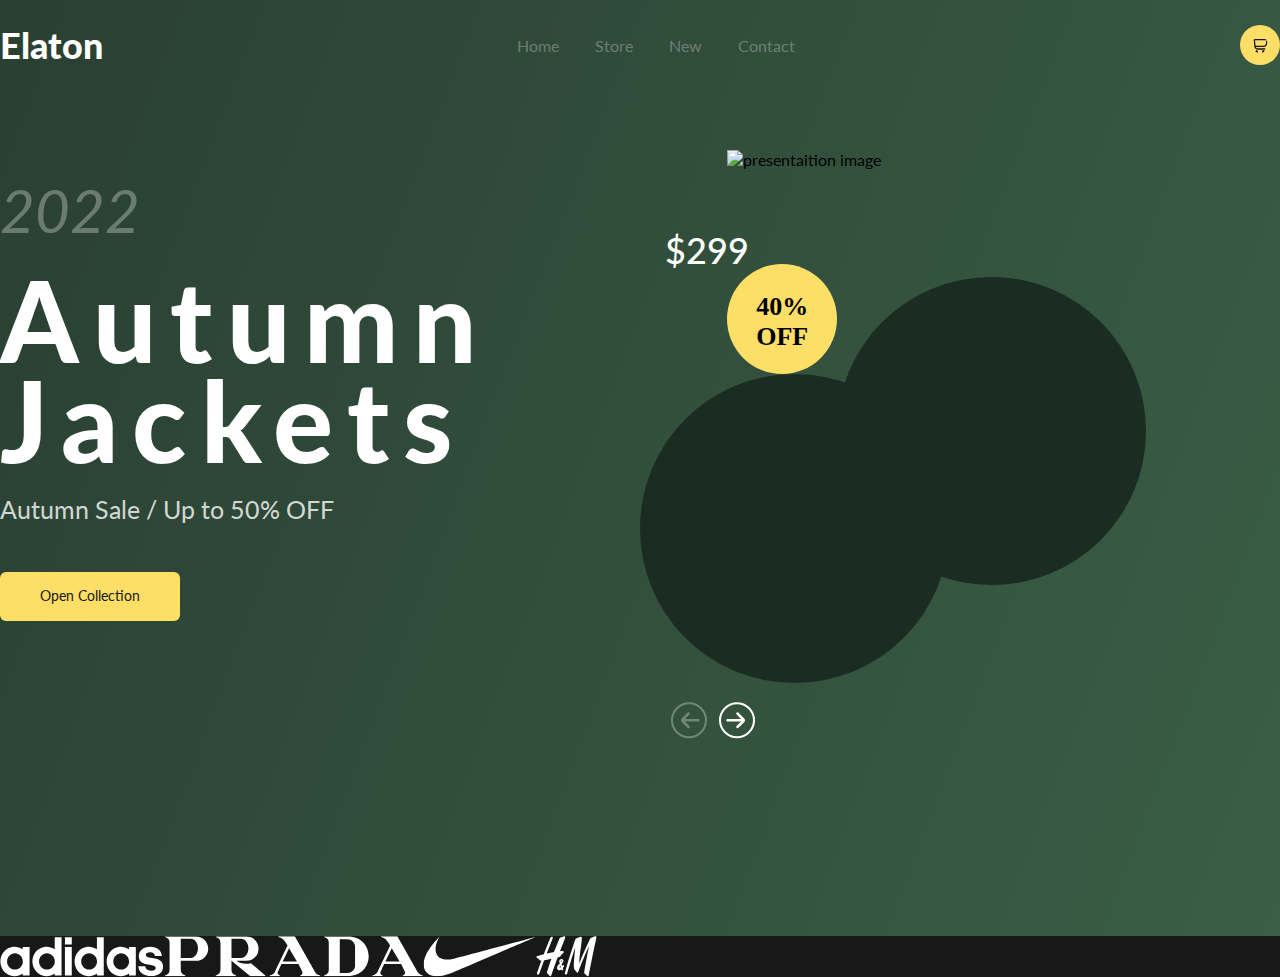
==== Etalon.html @ db607cec "finish section one" ====
<!DOCTYPE html>
<html lang="en">
  <head>
    <meta charset="UTF-8" />
    <meta name="viewport" content="width=device-width, initial-scale=1.0" />
    <link rel="stylesheet" href="./assets/styles/index.css" />
    <link rel="preconnect" href="https://fonts.googleapis.com" />
    <link rel="preconnect" href="https://fonts.gstatic.com" crossorigin />
    <link
      href="https://fonts.googleapis.com/css2?family=Lato:ital,wght@0,100;0,300;0,400;0,700;0,900;1,100;1,300;1,400;1,700;1,900&display=swap"
      rel="stylesheet"
    />
    <title>Etalon</title>
  </head>
  <body>
    <section class="head">
      <div class="container">
        <div class="header row">
          <p>Elaton</p>
          <div class="contents">
            <span>Home</span>
            <span>Store</span>
            <span>New</span>
            <span>Contact</span>
          </div>
          <img
            src="./assets/images/vectors/fi-rr-shopping-cart.svg"
            alt="shopping-cart-vector"
          />
        </div>
        <div class="hero row">
            <div class="left-side">
<p class="sale-text-1"> 2022</p>
<p class="sale-text-2">Autumn Jackets</p>
<p class="sale-text-3">Autumn Sale / Up to 50% OFF</p>
<p class="sale-button">Open Collection</p>
            </div>
            <div class="right-side">
                <span>$299</span>
                <div class="circle-3">
                <p>40% <br>
                    OFF</p></div>
                    <div class="circle-1"></div>
                    <div class="circle-2"></div>
                    <img class="hero-img" src="./assets/images/hero.png" alt="presentaition image">
                    <div class="btn">
                    <img src="./assets/images/vectors/Frame 5.svg" alt="next button">
                    <img src="./assets/images/vectors/Frame 6.svg" alt="pervious button">
                </div>
            </div>
        </div>
      </div>
    </section>
    <section class="brands-ribbon">
        <div class="container row">
            <img src="./assets/images/vectors/Vector.svg" alt="addidas logo">
            <img src="./assets/images/vectors/Prada-Logo.svg" alt="prada logo">
            <img src="./assets/images/vectors/Logo_NIKE.svg" alt="nike logo">
            <img src="./assets/images/vectors/layer1.svg" alt="H&M logo">
        </div>

    </section>
    <section id="main"></section>
    <section id="main-2"></section>
    <section id="footer"></section>
  </body>
</html>
---- assets/styles/index.css ----
* {
  box-sizing: border-box;
  margin: 0;
  padding: 0;
  font-family: Lato;
}
.container {
  width: 100%;
  max-width: 1280px;
  margin: 0 auto;
}
.row {
  display: flex;
}
.header {
  justify-content: space-between;
  padding-top: 25px;
  align-items: center;
}
.header p {
  font-size: 36px;
  font-weight: 900;
  line-height: 40px;
  color: #ffffff;
}
.contents span {
  margin-right: 32px;
  color: #ffffff4d;
}
.contents span:hover {
  color: #ffffff;
}
.header img {
  padding: 12px;
  background-color: #fdde67;
  border-radius: 50%;
}
.hero {
  margin-top: 85.13px;
}
.head {
  background: linear-gradient(110.6deg, #2a4032 0.81%, #3a5e46 100%);
  height: 104vh;
}
.right-side {
  width: 50%;
  position: relative;
}
.left-side {
  width: 50%;
}
.left-side p {
  margin: 24px 0;
}
.sale-text-1 {
  font-size: 60px;
  font-style: italic;
  font-weight: 400;
  line-height: 72px;
  color: #ffffff4d;
}
.sale-text-2 {
  font-size: 112px;
  font-weight: 900;
  line-height: 100px;
  letter-spacing: 0.13em;
  color: #ffffff;
}
.sale-text-3 {
  font-size: 25px;
  font-weight: 400;
  line-height: 30px;
  color: #ffffffcc;
}
.sale-button {
  display: inline-block;
  padding: 16px 40px;
  font-size: 14px;
  font-weight: 400;
  line-height: 16.8px;
  color: #181818;
  border-radius: 6px;
  background-color: #fdde67;
  margin-top: 25px;
}
.circle-1 {
  position: absolute;
  width: 308.6px;
  height: 308.6px;
  background-color: #1b2d22;
  border-radius: 50%;
  right: 134.25px;
  top: 126.7px;
}
.circle-2 {
  position: absolute;
  width: 308.6px;
  height: 308.6px;
  background-color: #1b2d22;
  border-radius: 50%;
  right: 305.67;
  top: 224px;
}
.hero-img {
  display: block;
  position: absolute;
  width: 342.16px;
  height: 619.63px;
  right: 210.83px;
  top: 0;
}
.right-side p {
  font-family: Roboto;
  font-size: 26px;
  font-weight: 700;
  line-height: 30.47px;
  text-align: center;
  margin-top: 12.5px;
}
.circle-3 {
  position: absolute;
  width: 110px;
  height: 110px;
  padding: 15px;
  background-color: #fdde67;
  border-radius: 50%;
  right: 442.85px;
  top: 114px;
  z-index: 2;
}
.right-side span {
  position: absolute;
  font-family: Lato;
  font-size: 36px;
  font-weight: 500;
  line-height: 43.2px;
  color: #ffffff;
  top: 79px;
  right: 530.96px;
}
.btn {
  display: flex;
  justify-content: space-between;
  position: absolute;
  right: 519px;
  top: 551.63px;
}
.btn img {
    margin: 0 6px;
}
.brands-ribbon {
    width: 100%;
    background-color: #181818;
}
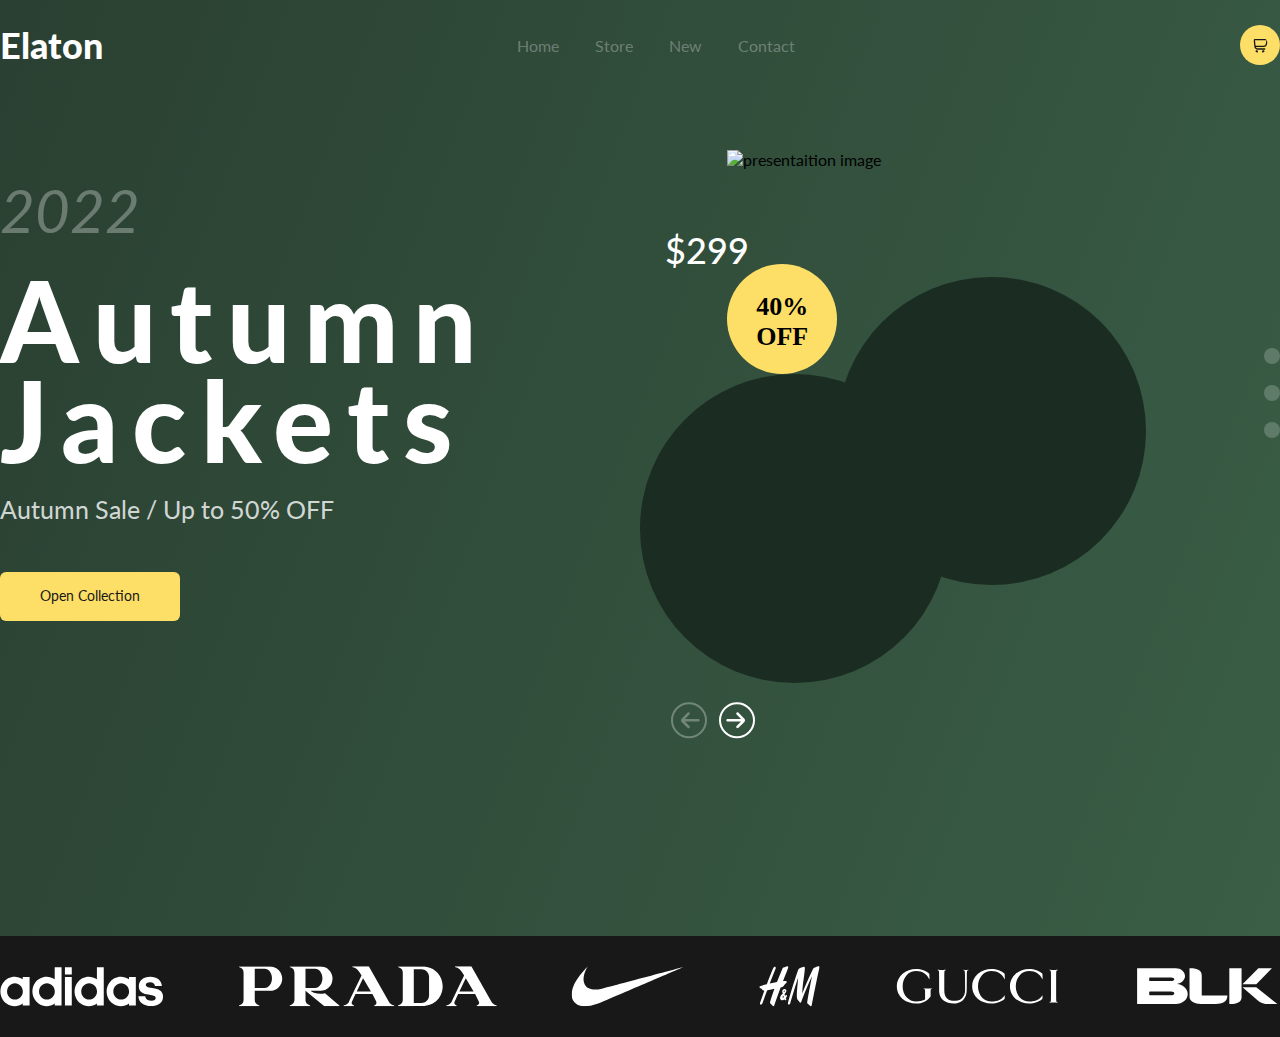
==== commit 0759a563: "correction of section one" ====
--- a/Etalon.html
+++ b/Etalon.html
@@ -43,6 +43,11 @@
                     <div class="circle-1"></div>
                     <div class="circle-2"></div>
                     <img class="hero-img" src="./assets/images/hero.png" alt="presentaition image">
+                        <ul class="white-circles">
+                            <li></li>
+                            <li></li>
+                            <li></li>
+                        </ul>
                     <div class="btn">
                     <img src="./assets/images/vectors/Frame 5.svg" alt="next button">
                     <img src="./assets/images/vectors/Frame 6.svg" alt="pervious button">
@@ -52,12 +57,15 @@
       </div>
     </section>
     <section class="brands-ribbon">
-        <div class="container row">
+        <div class="container">
+            <div class="brands row">
             <img src="./assets/images/vectors/Vector.svg" alt="addidas logo">
             <img src="./assets/images/vectors/Prada-Logo.svg" alt="prada logo">
             <img src="./assets/images/vectors/Logo_NIKE.svg" alt="nike logo">
             <img src="./assets/images/vectors/layer1.svg" alt="H&M logo">
-        </div>
+            <img src="./assets/images/vectors/Gucci_Logo.svg" alt="gucci logo">
+            <img src="./assets/images/vectors/Blk_sports_logo.svg" alt="blk logo">
+        </div></div>
 
     </section>
     <section id="main"></section>
--- a/assets/styles/index.css
+++ b/assets/styles/index.css
@@ -138,6 +138,26 @@
   top: 79px;
   right: 530.96px;
 }
+.white-circles {
+    position: absolute;
+    list-style: none;
+    right: 0.16px;
+    top: 198px
+}
+.white-circles li {
+    width: 16px;
+    height: 16px;
+    background-color: #FFFFFF33;
+    border-radius: 50%;
+    margin-bottom: 21px;
+
+}
+.white-circles li:hover {
+    background-color: #ffffff;
+    width: 21px;
+    height: 21px;
+    border-radius: 50%;
+}
 .btn {
   display: flex;
   justify-content: space-between;
@@ -151,4 +171,9 @@
 .brands-ribbon {
     width: 100%;
     background-color: #181818;
+
 }
+.brands {
+    justify-content: space-between;
+    padding: 30px 0;
+}
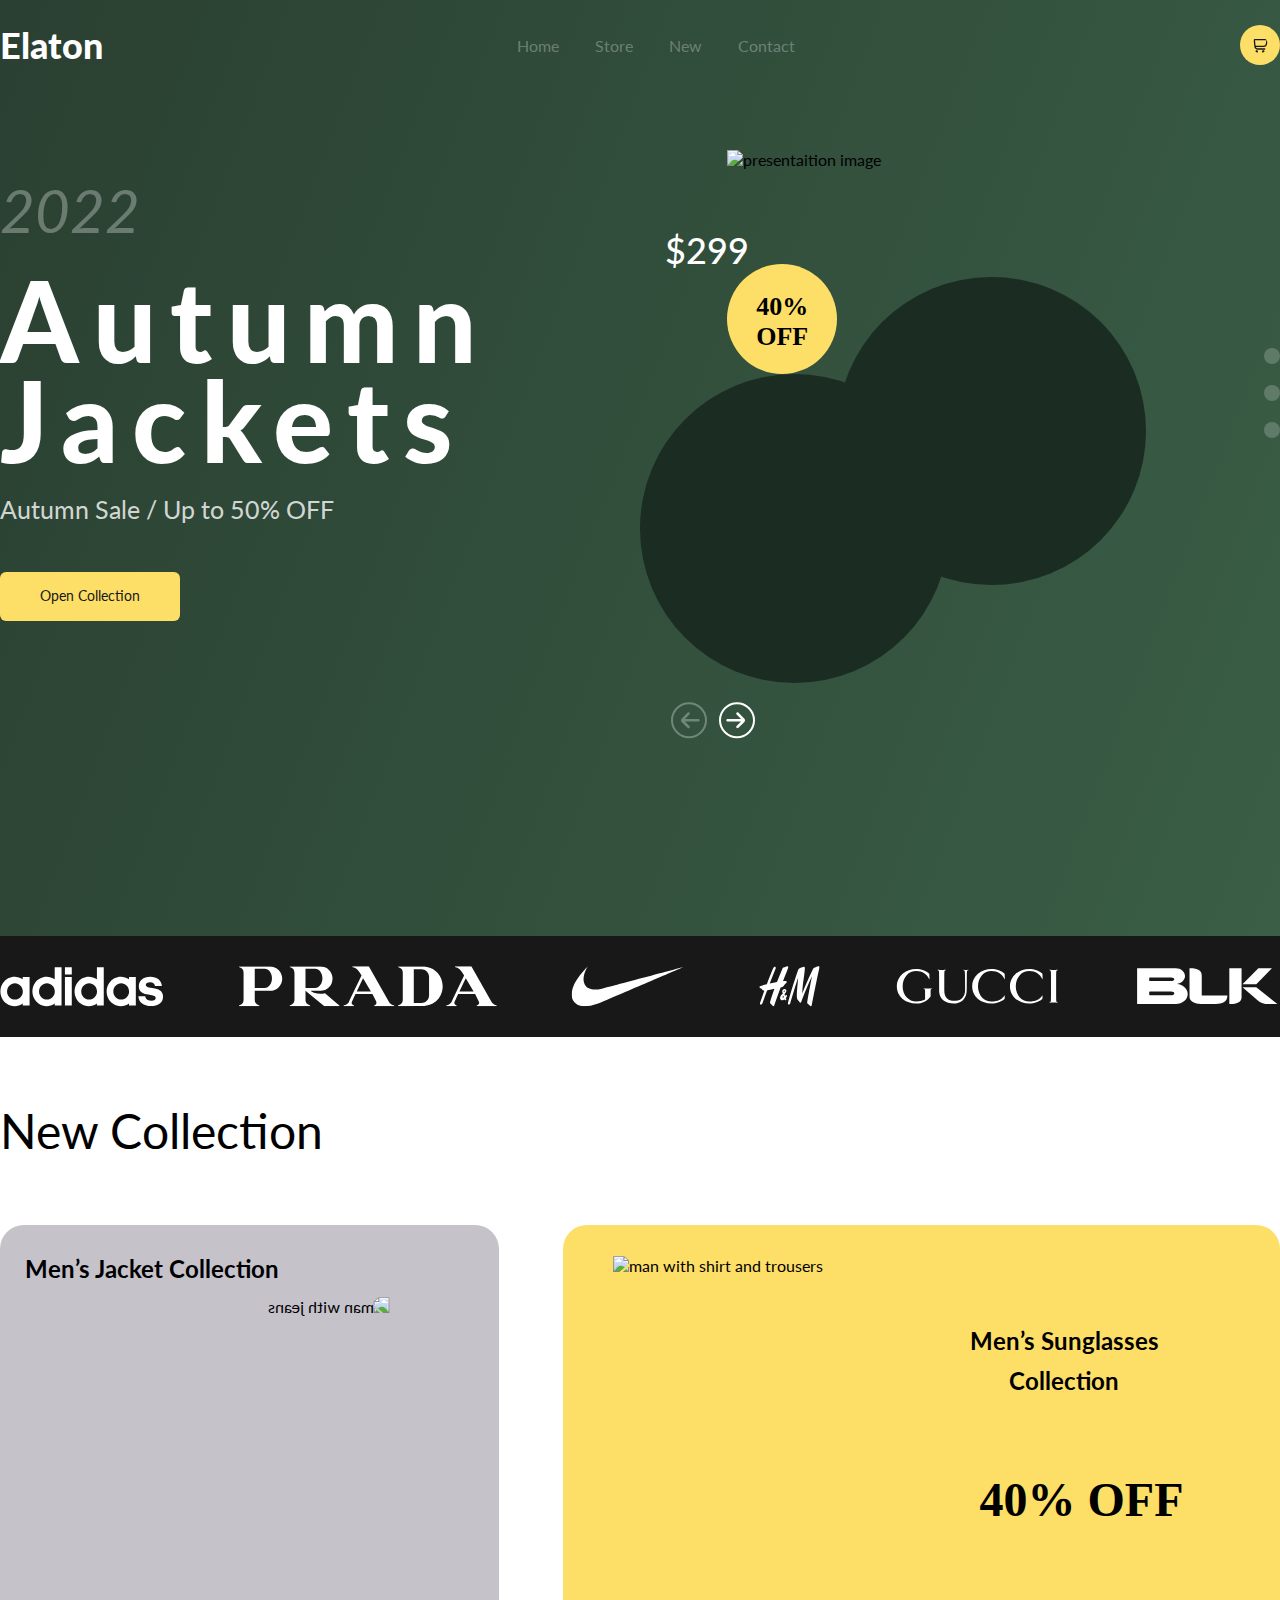
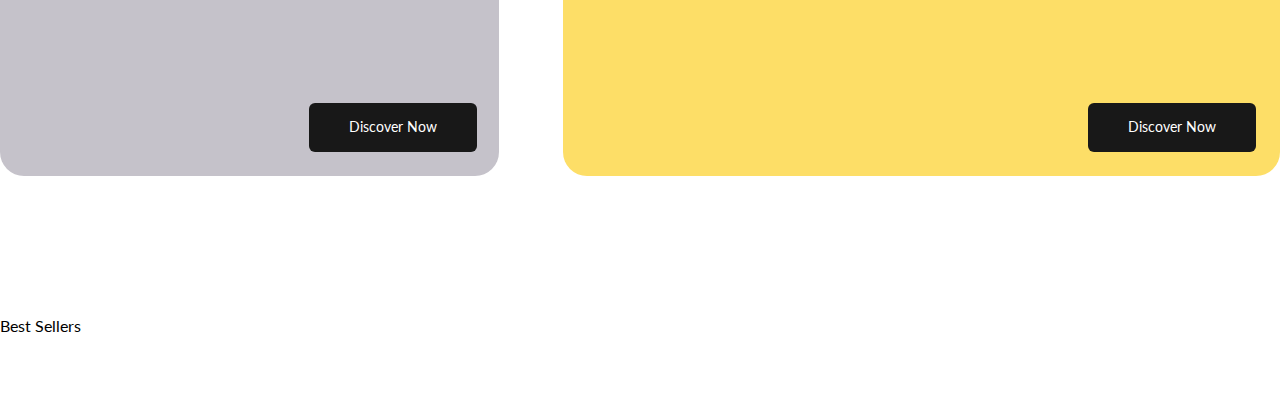
==== commit 45e14cd2: "finish main page" ====
--- a/Etalon.html
+++ b/Etalon.html
@@ -29,47 +29,89 @@
           />
         </div>
         <div class="hero row">
-            <div class="left-side">
-<p class="sale-text-1"> 2022</p>
-<p class="sale-text-2">Autumn Jackets</p>
-<p class="sale-text-3">Autumn Sale / Up to 50% OFF</p>
-<p class="sale-button">Open Collection</p>
+          <div class="left-side">
+            <p class="sale-text-1">2022</p>
+            <p class="sale-text-2">Autumn Jackets</p>
+            <p class="sale-text-3">Autumn Sale / Up to 50% OFF</p>
+            <p class="sale-button">Open Collection</p>
+          </div>
+          <div class="right-side">
+            <span>$299</span>
+            <div class="circle-3">
+              <p>
+                40% <br />
+                OFF
+              </p>
             </div>
-            <div class="right-side">
-                <span>$299</span>
-                <div class="circle-3">
-                <p>40% <br>
-                    OFF</p></div>
-                    <div class="circle-1"></div>
-                    <div class="circle-2"></div>
-                    <img class="hero-img" src="./assets/images/hero.png" alt="presentaition image">
-                        <ul class="white-circles">
-                            <li></li>
-                            <li></li>
-                            <li></li>
-                        </ul>
-                    <div class="btn">
-                    <img src="./assets/images/vectors/Frame 5.svg" alt="next button">
-                    <img src="./assets/images/vectors/Frame 6.svg" alt="pervious button">
-                </div>
+            <div class="circle-1"></div>
+            <div class="circle-2"></div>
+            <img
+              class="hero-img"
+              src="./assets/images/hero.png"
+              alt="presentaition image"
+            />
+            <ul class="white-circles">
+              <li></li>
+              <li></li>
+              <li></li>
+            </ul>
+            <div class="btn-1">
+              <img
+                src="./assets/images/vectors/Frame 5.svg"
+                alt="next button"
+              />
+              <img
+                src="./assets/images/vectors/Frame 6.svg"
+                alt="pervious button"
+              />
             </div>
+          </div>
         </div>
       </div>
     </section>
     <section class="brands-ribbon">
-        <div class="container">
-            <div class="brands row">
-            <img src="./assets/images/vectors/Vector.svg" alt="addidas logo">
-            <img src="./assets/images/vectors/Prada-Logo.svg" alt="prada logo">
-            <img src="./assets/images/vectors/Logo_NIKE.svg" alt="nike logo">
-            <img src="./assets/images/vectors/layer1.svg" alt="H&M logo">
-            <img src="./assets/images/vectors/Gucci_Logo.svg" alt="gucci logo">
-            <img src="./assets/images/vectors/Blk_sports_logo.svg" alt="blk logo">
-        </div></div>
+      <div class="container">
+        <div class="brands row">
+          <img src="./assets/images/vectors/Vector.svg" alt="addidas logo" />
+          <img src="./assets/images/vectors/Prada-Logo.svg" alt="prada logo" />
+          <img src="./assets/images/vectors/Logo_NIKE.svg" alt="nike logo" />
+          <img src="./assets/images/vectors/layer1.svg" alt="H&M logo" />
+          <img src="./assets/images/vectors/Gucci_Logo.svg" alt="gucci logo" />
+          <img
+            src="./assets/images/vectors/Blk_sports_logo.svg"
+            alt="blk logo"
+          />
+        </div>
+      </div>
+    </section>
+    <section class="main">
+      <div class="container">
+        <p class="txt-style">New Collection</p>
+        <div class="main-sale row">
+          <div class="left-collection">
+            <p class="txt-style-2">Men’s Jacket Collection</p>
+            <img src="./assets/images/jeans.png" alt="man with jeans" />
+            <p class="btn btn-2">Discover Now</p>
+          </div>
+          <div class="right-collection">
+            <img
+              src="./assets/images/casual.png"
+              alt="man with shirt and trousers"
+            />
+            <p class="txt-style-3">
+              Men’s Sunglasses <br />
+              Collection
+            </p>
+            <p class="off-style">40% OFF</p>
+            <p class="btn btn-3">Discover Now</p>
+          </div>
+        </div>
+      </div>
+    </section>
+    <section class="main-2">
+<p>Best Sellers</p>
 
     </section>
-    <section id="main"></section>
-    <section id="main-2"></section>
     <section id="footer"></section>
   </body>
 </html>
--- a/assets/styles/index.css
+++ b/assets/styles/index.css
@@ -158,14 +158,14 @@
     height: 21px;
     border-radius: 50%;
 }
-.btn {
+.btn-1 {
   display: flex;
   justify-content: space-between;
   position: absolute;
   right: 519px;
   top: 551.63px;
 }
-.btn img {
+.btn-1 img {
     margin: 0 6px;
 }
 .brands-ribbon {
@@ -177,3 +177,98 @@
     justify-content: space-between;
     padding: 30px 0;
 }
+.main ,.main-2 {
+  padding: 70px 0;
+}
+.left-collection {
+    background-color: #C5C2CA;
+    border-radius: 24px;
+    width: 39%;
+    position: relative;
+    height: 550.75px;
+
+}
+.left-collection img {
+    display: block;
+    width: 278.66px;
+    height: 478.88px;
+    transform: scaleX(-1);
+    justify-content: center;
+    position: absolute;
+    left: 110.67px;
+    top: 71.87px;
+}
+.txt-style {
+  font-family: Lato;
+font-size: 48px;
+font-weight: 400;
+line-height: 48px;
+margin-bottom: 70px;
+}
+.txt-style-2 {
+  font-family: Lato;
+font-size: 24px;
+font-weight: 700;
+line-height: 40px;
+text-align: left;
+padding: 24px 25px;
+}
+.btn {
+  font-family: Lato;
+font-size: 14px;
+font-weight: 400;
+line-height: 16.8px;
+position: absolute;
+color: #FFFFFF;
+border-radius: 6px;
+background-color: #181818;
+padding: 16px 40px;
+}
+.btn-2 {
+left: 309px;
+top: 477.75px;
+}
+.btn-3 {
+  left: 525px;
+  top: 477.75px;
+}
+.right-collection {
+    background-color: #FDDE67;
+    border-radius: 24px;
+    width: 56%;
+    position: relative;
+}
+
+.right-collection img {
+    display: block;
+    width: auto;
+    height: 520.12px;
+    padding-left: ;
+    position: absolute;
+    left: 50px;
+    top: 30.64px;
+}
+.off-style {
+  font-family: Roboto;
+font-size: 48px;
+font-weight: 700;
+line-height: 56.25px;
+text-align: center;
+position: absolute;
+right: 96.5px;
+top: 247.38px;
+}
+.txt-style-3 {
+  font-family: Lato;
+  position: absolute;
+  text-align: center;
+  right: 96.5px;
+  top: 71.87px;
+font-size: 24px;
+font-weight: 700;
+line-height: 40px;
+padding: 24px 25px;
+}
+.main-sale {
+    justify-content: space-between;
+}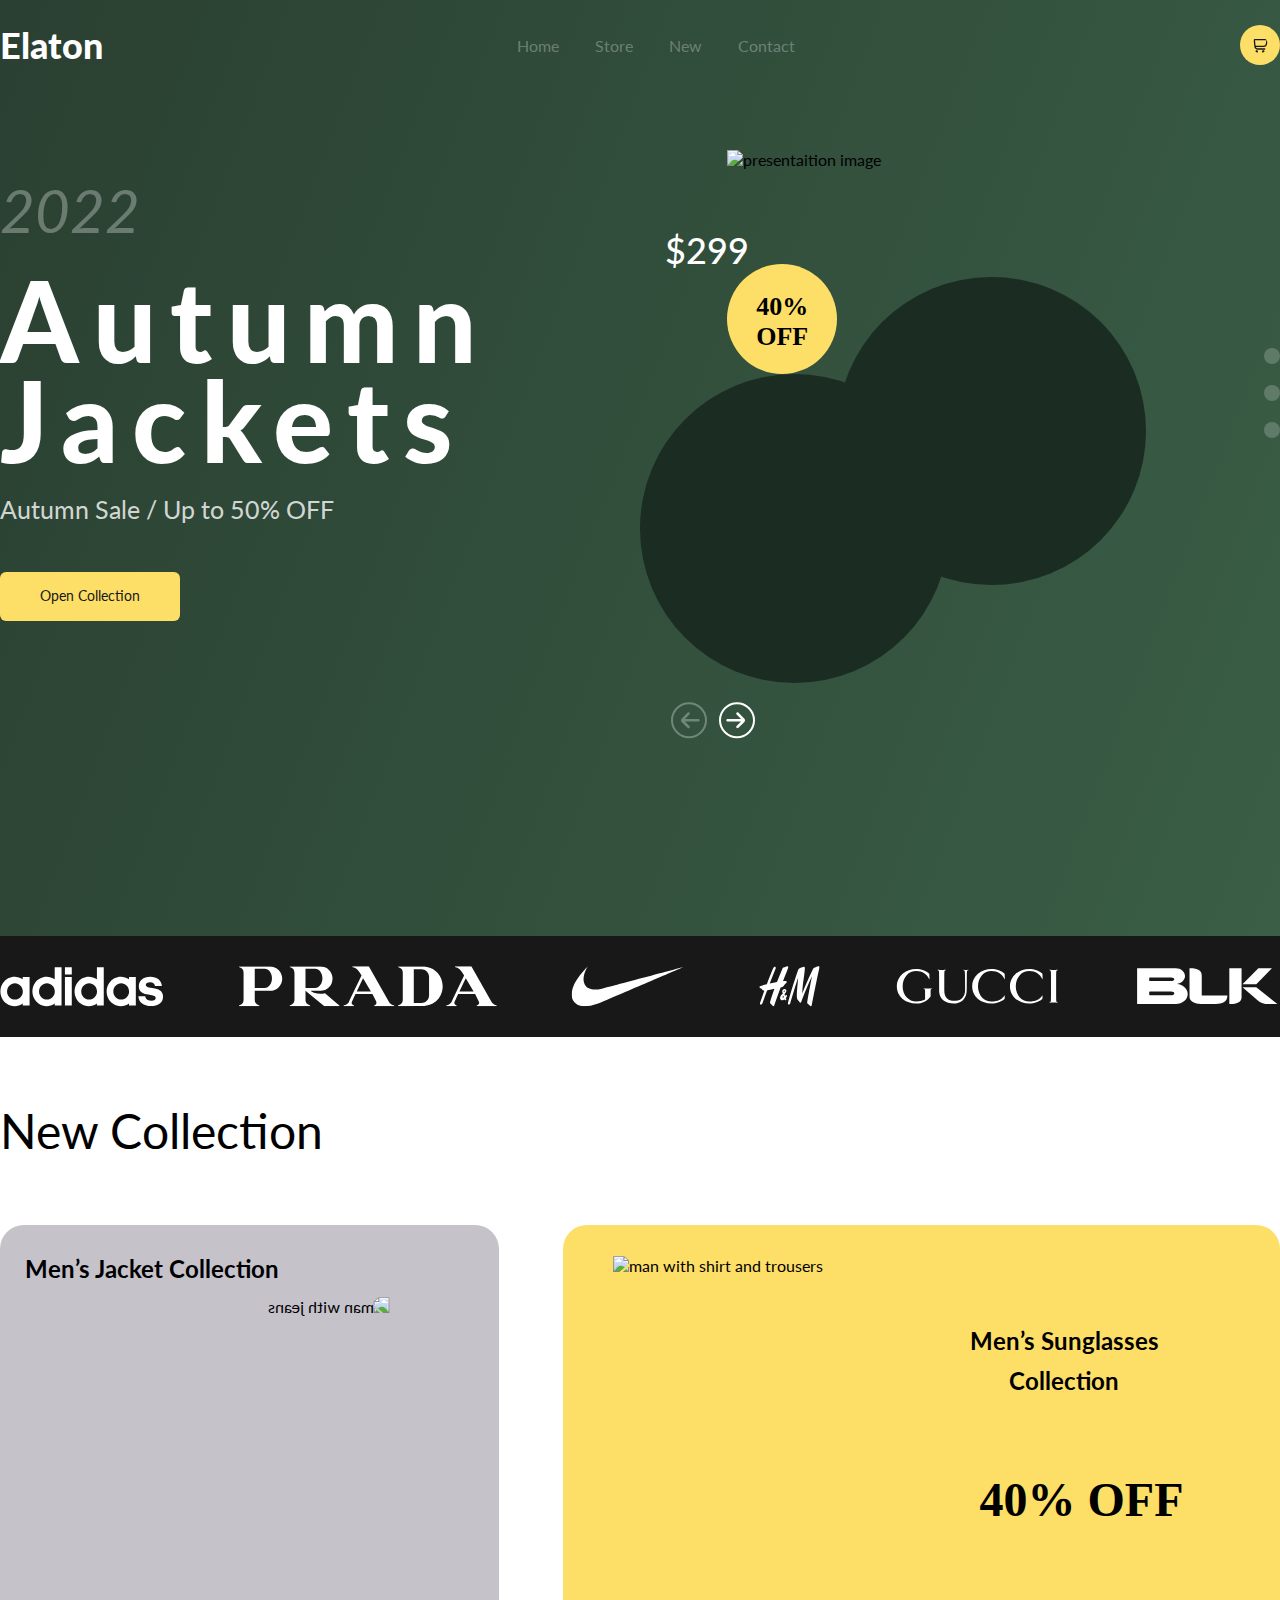
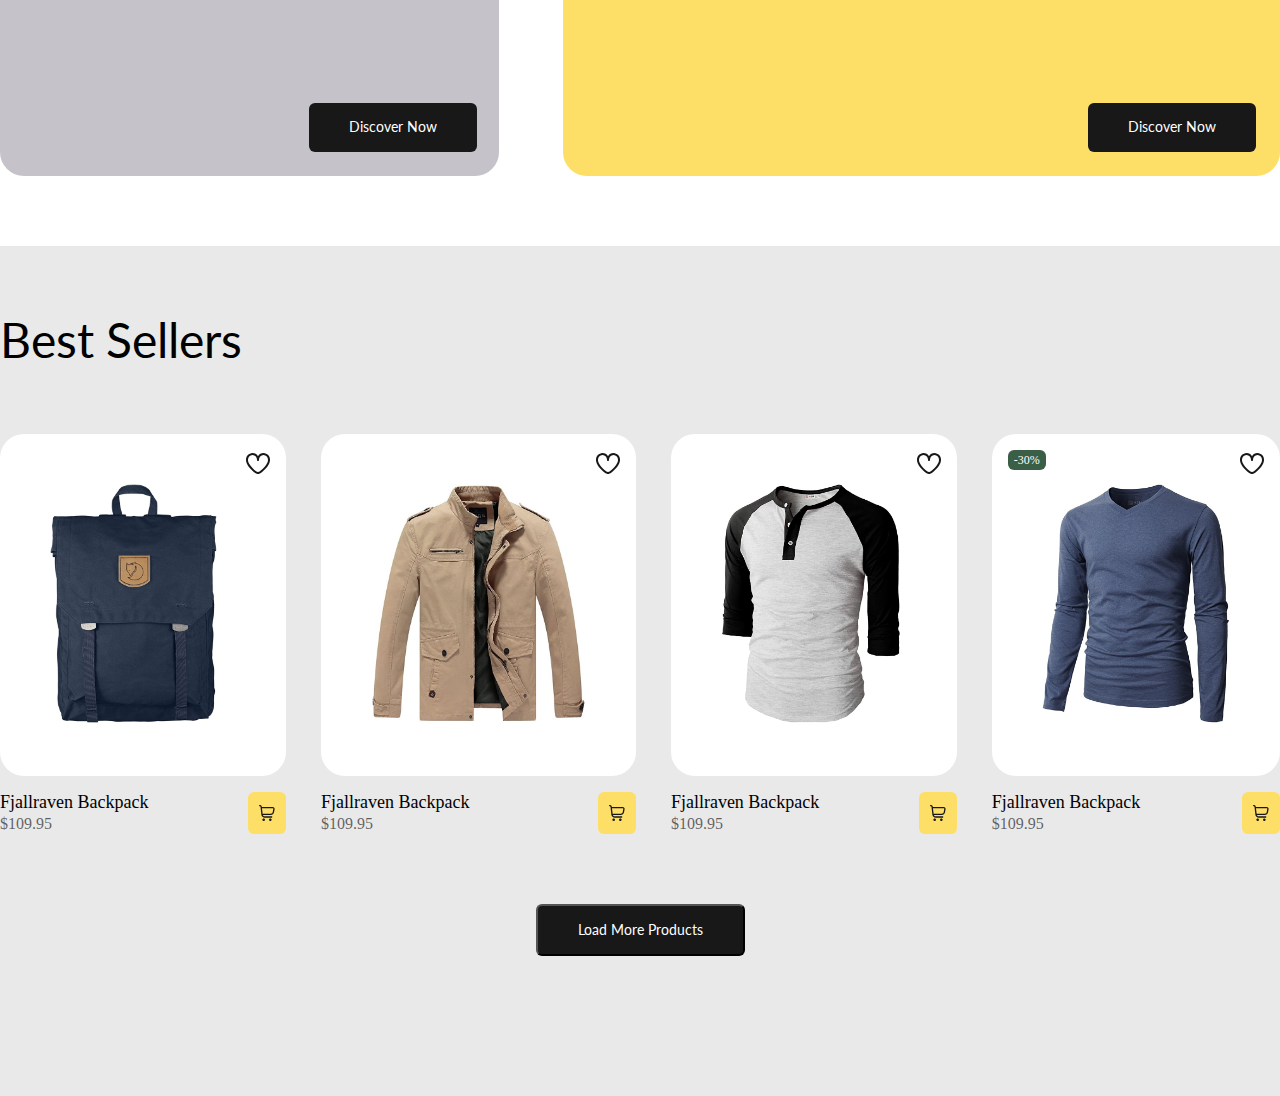
==== commit 7378ed6f: "finish sale section" ====
--- a/Etalon.html
+++ b/Etalon.html
@@ -109,7 +109,73 @@
       </div>
     </section>
     <section class="main-2">
-<p>Best Sellers</p>
+      <div class="container">
+<p class="txt-style">Best Sellers</p>
+<div class="grid">
+  <div class="card">
+    <div class="card-1">
+      <label class="checkbox">
+        <input type="checkbox" name="checkbox-star" value="2">
+    <div class="custom">
+    </div>
+  </label>
+    <img class="product" src="./assets/images/bag.jfif" alt="bag image">
+  </div>
+  <div class="row">
+    <div class="info">
+    <p>Fjallraven Backpack</p>
+    <span>$109.95</span></div>
+    <img class="shopping-card" src="./assets/images/vectors/fi-rr-shopping-cart.svg" alt="shopping-cart-vector"></div>
+  </div>
+  <div class="card">
+    <div class="card-1">
+      <label class="checkbox">
+        <input type="checkbox" name="checkbox-star" value="2">
+    <div class="custom">
+    </div>
+  </label>
+    <img class="product" src="./assets/images/jacket.jfif" alt="jacket image">
+  </div>
+  <div class="row">
+    <div class="info">
+    <p>Fjallraven Backpack</p>
+    <span>$109.95</span></div>
+    <img class="shopping-card" src="./assets/images/vectors/fi-rr-shopping-cart.svg" alt="shopping-cart-vector"></div>
+  </div>
+  <div class="card">
+    <div class="card-1">
+      <label class="checkbox">
+        <input type="checkbox" name="checkbox-star" value="2">
+    <div class="custom">
+    </div>
+  </label>
+    <img class="product" src="./assets/images/tshirt.jfif" alt="tshirt image">
+  </div>
+  <div class="row">
+    <div class="info">
+    <p>Fjallraven Backpack</p>
+    <span>$109.95</span></div>
+    <img class="shopping-card" src="./assets/images/vectors/fi-rr-shopping-cart.svg" alt="shopping-cart-vector"></div>
+  </div>
+  <div class="card">
+    <div class="card-1">
+      <label class="checkbox">
+        <input type="checkbox" name="checkbox-star" value="2">
+    <div class="custom">
+    </div>
+  </label>
+  <span class="offsale"> -30%</span>
+    <img class="product" src="./assets/images/shirtjfif.jfif" alt="shirt image">
+  </div>
+  <div class="row">
+    <div class="info">
+    <p>Fjallraven Backpack</p>
+    <span>$109.95</span></div>
+    <img class="shopping-card" src="./assets/images/vectors/fi-rr-shopping-cart.svg" alt="shopping-cart-vector"></div>
+  </div>
+</div>
+<form>
+<button class="submit" type="submit">Load More Products</button></form></div>
 
     </section>
     <section id="footer"></section>
--- a/assets/styles/index.css
+++ b/assets/styles/index.css
@@ -11,9 +11,9 @@
 }
 .row {
   display: flex;
+  justify-content: space-between;
 }
 .header {
-  justify-content: space-between;
   padding-top: 25px;
   align-items: center;
 }
@@ -139,24 +139,23 @@
   right: 530.96px;
 }
 .white-circles {
-    position: absolute;
-    list-style: none;
-    right: 0.16px;
-    top: 198px
+  position: absolute;
+  list-style: none;
+  right: 0.16px;
+  top: 198px;
 }
 .white-circles li {
-    width: 16px;
-    height: 16px;
-    background-color: #FFFFFF33;
-    border-radius: 50%;
-    margin-bottom: 21px;
-
+  width: 16px;
+  height: 16px;
+  background-color: #ffffff33;
+  border-radius: 50%;
+  margin-bottom: 21px;
 }
 .white-circles li:hover {
-    background-color: #ffffff;
-    width: 21px;
-    height: 21px;
-    border-radius: 50%;
+  background-color: #ffffff;
+  width: 21px;
+  height: 21px;
+  border-radius: 50%;
 }
 .btn-1 {
   display: flex;
@@ -166,97 +165,114 @@
   top: 551.63px;
 }
 .btn-1 img {
-    margin: 0 6px;
+  margin: 0 6px;
 }
 .brands-ribbon {
-    width: 100%;
-    background-color: #181818;
-
+  width: 100%;
+  background-color: #181818;
 }
 .brands {
-    justify-content: space-between;
-    padding: 30px 0;
-}
-.main ,.main-2 {
+  justify-content: space-between;
+  padding: 30px 0;
+}
+.main,
+.main-2 {
   padding: 70px 0;
 }
 .left-collection {
-    background-color: #C5C2CA;
-    border-radius: 24px;
-    width: 39%;
-    position: relative;
-    height: 550.75px;
-
+  background-color: #c5c2ca;
+  border-radius: 24px;
+  width: 39%;
+  position: relative;
+  height: 550.75px;
 }
 .left-collection img {
-    display: block;
-    width: 278.66px;
-    height: 478.88px;
-    transform: scaleX(-1);
-    justify-content: center;
-    position: absolute;
-    left: 110.67px;
-    top: 71.87px;
+  display: block;
+  width: 278.66px;
+  height: 478.88px;
+  transform: scaleX(-1);
+  justify-content: center;
+  position: absolute;
+  left: 110.67px;
+  top: 71.87px;
 }
 .txt-style {
   font-family: Lato;
-font-size: 48px;
-font-weight: 400;
-line-height: 48px;
-margin-bottom: 70px;
+  font-size: 48px;
+  font-weight: 400;
+  line-height: 48px;
+  margin-bottom: 70px;
 }
 .txt-style-2 {
   font-family: Lato;
-font-size: 24px;
-font-weight: 700;
-line-height: 40px;
-text-align: left;
-padding: 24px 25px;
+  font-size: 24px;
+  font-weight: 700;
+  line-height: 40px;
+  text-align: left;
+  padding: 24px 25px;
 }
 .btn {
   font-family: Lato;
-font-size: 14px;
-font-weight: 400;
-line-height: 16.8px;
-position: absolute;
-color: #FFFFFF;
-border-radius: 6px;
-background-color: #181818;
-padding: 16px 40px;
+  font-size: 14px;
+  font-weight: 400;
+  line-height: 16.8px;
+  position: absolute;
+  color: #ffffff;
+  border-radius: 6px;
+  background-color: #181818;
+  padding: 16px 40px;
 }
 .btn-2 {
-left: 309px;
-top: 477.75px;
+  left: 309px;
+  top: 477.75px;
 }
 .btn-3 {
   left: 525px;
   top: 477.75px;
 }
+form {
+  display: flex;
+  justify-content: center;
+
+}
+.submit {
+  cursor: pointer;
+  margin: 70px 0;
+  font-family: Lato;
+  font-size: 14px;
+  font-weight: 400;
+  line-height: 16.8px;
+color: #ffffff;
+border-radius: 6px;
+text-align: center;
+background-color: #181818;
+padding: 16px 40px;
+}
 .right-collection {
-    background-color: #FDDE67;
-    border-radius: 24px;
-    width: 56%;
-    position: relative;
+  background-color: #fdde67;
+  border-radius: 24px;
+  width: 56%;
+  position: relative;
 }
 
 .right-collection img {
-    display: block;
-    width: auto;
-    height: 520.12px;
-    padding-left: ;
-    position: absolute;
-    left: 50px;
-    top: 30.64px;
+  display: block;
+  width: auto;
+  height: 520.12px;
+  padding-left: ;
+  position: absolute;
+  left: 50px;
+  top: 30.64px;
 }
 .off-style {
   font-family: Roboto;
-font-size: 48px;
-font-weight: 700;
-line-height: 56.25px;
-text-align: center;
-position: absolute;
-right: 96.5px;
-top: 247.38px;
+  font-size: 48px;
+  font-weight: 700;
+  line-height: 56.25px;
+  text-align: center;
+  position: absolute;
+  right: 96.5px;
+  top: 247.38px;
 }
 .txt-style-3 {
   font-family: Lato;
@@ -264,11 +280,82 @@
   text-align: center;
   right: 96.5px;
   top: 71.87px;
-font-size: 24px;
-font-weight: 700;
-line-height: 40px;
-padding: 24px 25px;
+  font-size: 24px;
+  font-weight: 700;
+  line-height: 40px;
+  padding: 24px 25px;
 }
 .main-sale {
-    justify-content: space-between;
-}+  justify-content: space-between;
+}
+.grid {
+  display: grid;
+  grid-template-columns: 1fr 1fr 1fr 1fr;
+  gap: 35px;
+}
+.product {
+  width: auto;
+  height: 238.99px;
+  margin: 50px;
+}
+.card-1 {
+  background-color: #ffffff;
+  border-radius: 24px;
+  position: relative;
+}
+.main-2 {
+  background-color: #e9e9e9;
+}
+.info {
+  margin-top: 16px;
+}
+.info p {
+  font-family: Roboto;
+  font-size: 18px;
+  font-weight: 500;
+  line-height: 21.09px;
+  text-align: left;
+}
+.info span {
+  font-family: Roboto;
+  font-size: 16px;
+  font-weight: 300;
+  line-height: 18.75px;
+  text-align: left;
+  color: #00000099;
+}
+.offsale {
+  font-family: Roboto;
+  position: absolute;
+font-size: 12px;
+font-weight: 300;
+line-height: 14.06px;
+border-radius: 6px;
+margin: 16px;
+padding: 3px 6px;
+background-color: #3A5E46;
+color: #ffffff;
+}
+.shopping-card {
+  margin-top: 16px;
+  border-radius: 6px;
+  background-color: #fdde67;
+  padding: 11px;
+}
+.checkbox {
+  cursor: pointer;
+  position: absolute;
+  top: 17.92px;
+  right: 16px;
+}
+.checkbox input {
+  display: none;
+}
+.custom {
+  background-image: url(../images/vectors/like.svg);
+  width: 24px;
+  height: 22px;
+}
+.checkbox input:checked ~ .custom {
+  background-image: url(../images/vectors/like-full.svg);
+}
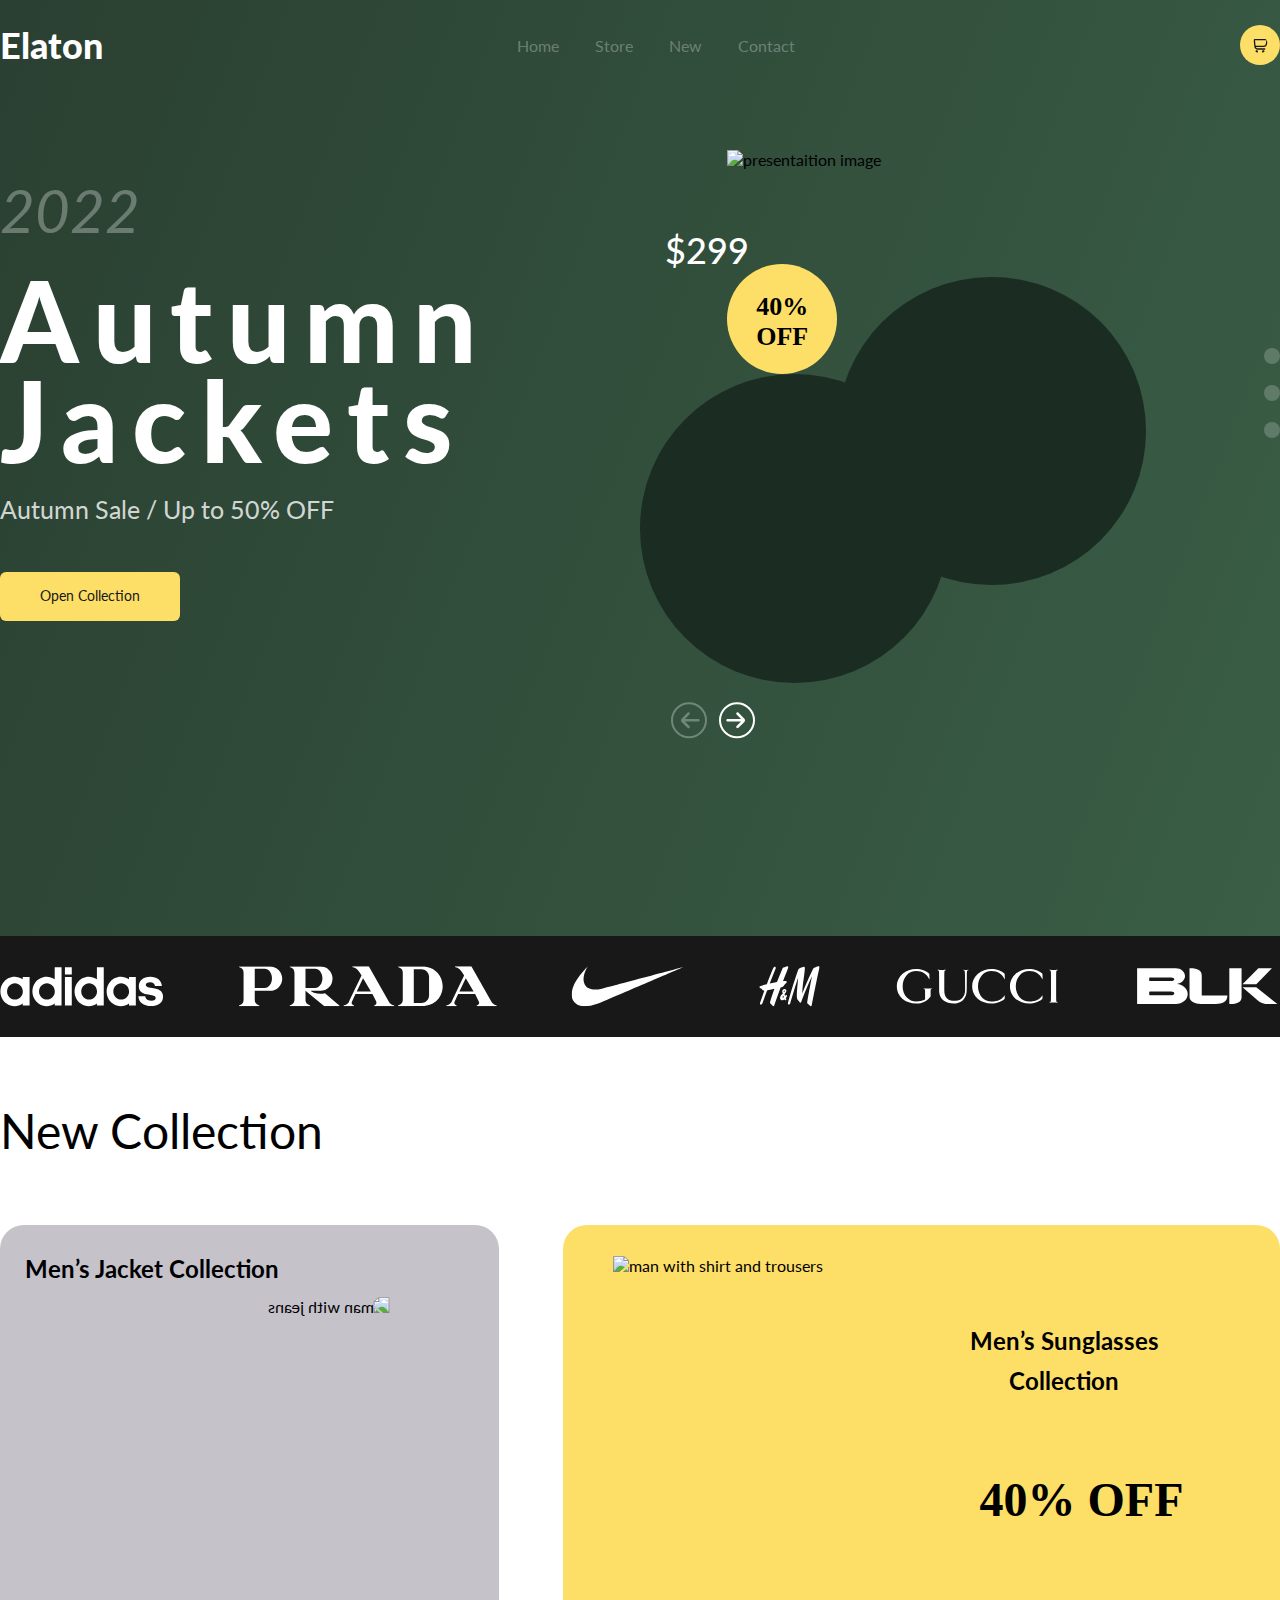
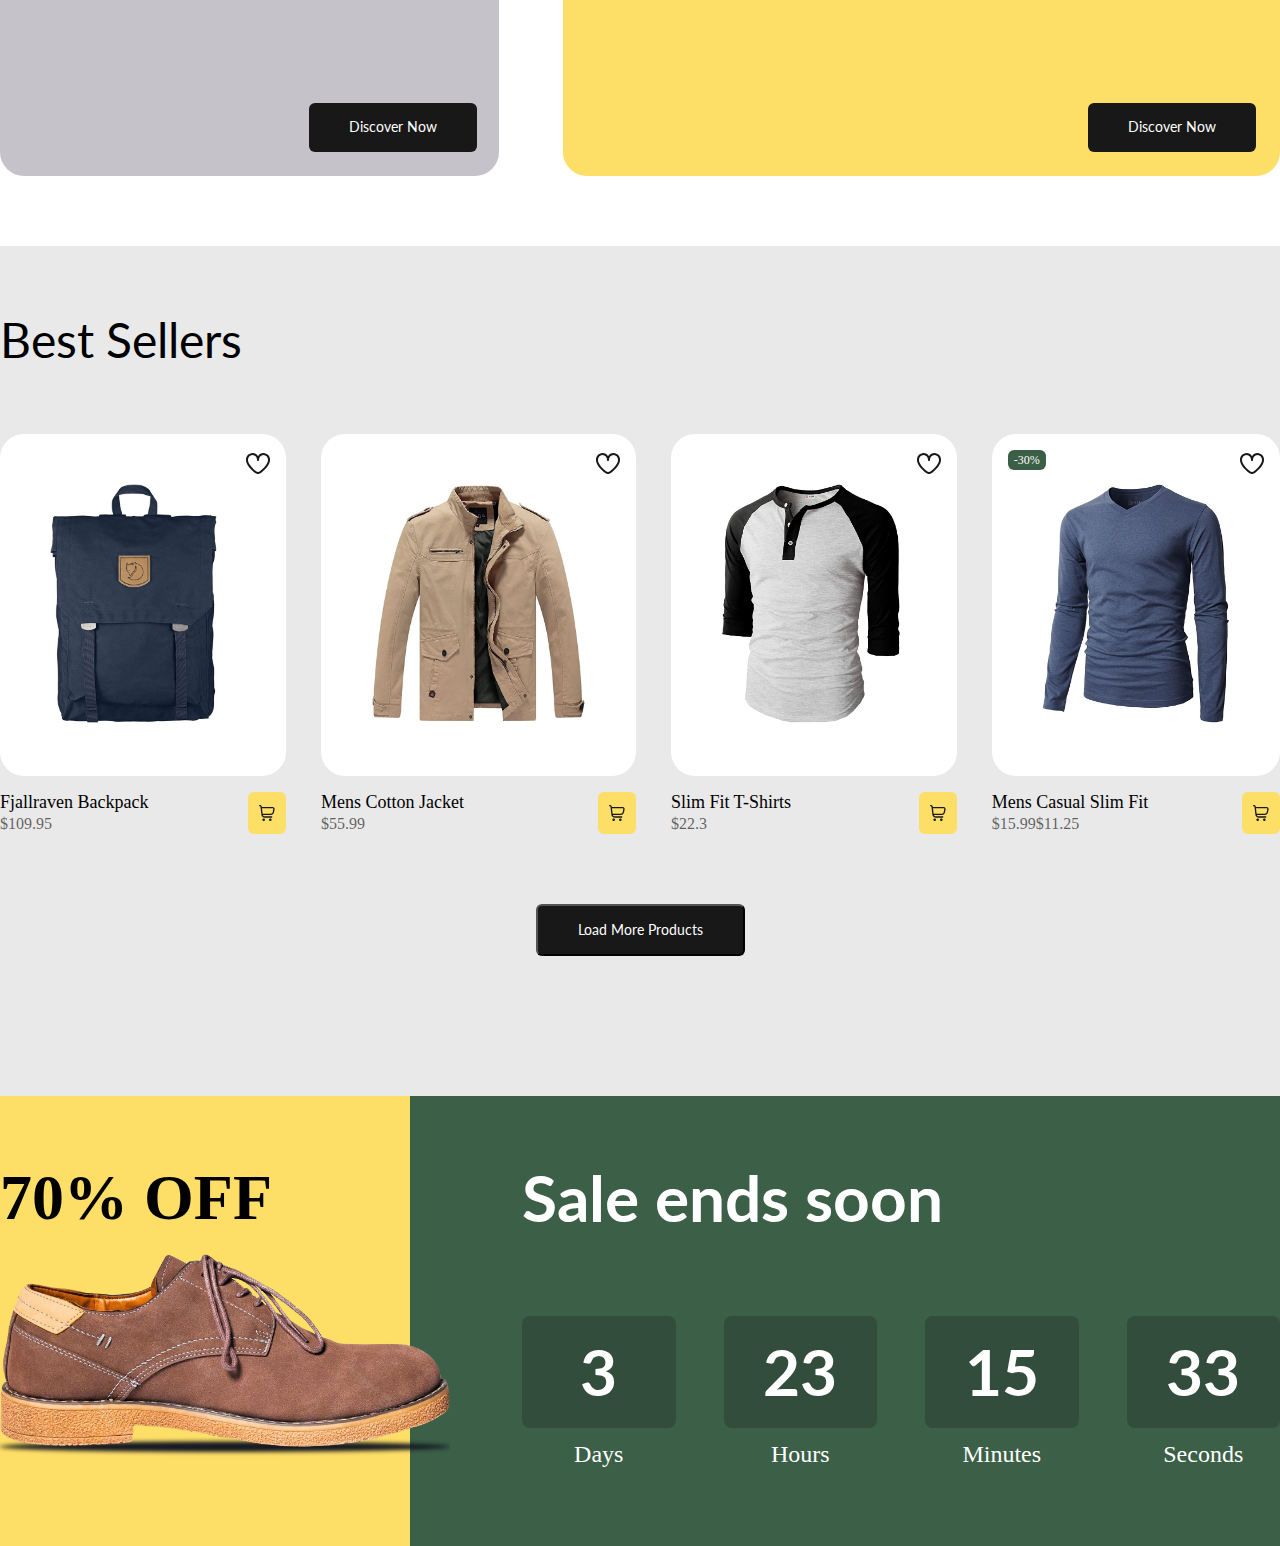
==== commit c263f408: "finish desktop" ====
--- a/Etalon.html
+++ b/Etalon.html
@@ -110,74 +110,133 @@
     </section>
     <section class="main-2">
       <div class="container">
-<p class="txt-style">Best Sellers</p>
-<div class="grid">
-  <div class="card">
-    <div class="card-1">
-      <label class="checkbox">
-        <input type="checkbox" name="checkbox-star" value="2">
-    <div class="custom">
-    </div>
-  </label>
-    <img class="product" src="./assets/images/bag.jfif" alt="bag image">
-  </div>
-  <div class="row">
-    <div class="info">
-    <p>Fjallraven Backpack</p>
-    <span>$109.95</span></div>
-    <img class="shopping-card" src="./assets/images/vectors/fi-rr-shopping-cart.svg" alt="shopping-cart-vector"></div>
-  </div>
-  <div class="card">
-    <div class="card-1">
-      <label class="checkbox">
-        <input type="checkbox" name="checkbox-star" value="2">
-    <div class="custom">
-    </div>
-  </label>
-    <img class="product" src="./assets/images/jacket.jfif" alt="jacket image">
-  </div>
-  <div class="row">
-    <div class="info">
-    <p>Fjallraven Backpack</p>
-    <span>$109.95</span></div>
-    <img class="shopping-card" src="./assets/images/vectors/fi-rr-shopping-cart.svg" alt="shopping-cart-vector"></div>
-  </div>
-  <div class="card">
-    <div class="card-1">
-      <label class="checkbox">
-        <input type="checkbox" name="checkbox-star" value="2">
-    <div class="custom">
-    </div>
-  </label>
-    <img class="product" src="./assets/images/tshirt.jfif" alt="tshirt image">
-  </div>
-  <div class="row">
-    <div class="info">
-    <p>Fjallraven Backpack</p>
-    <span>$109.95</span></div>
-    <img class="shopping-card" src="./assets/images/vectors/fi-rr-shopping-cart.svg" alt="shopping-cart-vector"></div>
-  </div>
-  <div class="card">
-    <div class="card-1">
-      <label class="checkbox">
-        <input type="checkbox" name="checkbox-star" value="2">
-    <div class="custom">
-    </div>
-  </label>
-  <span class="offsale"> -30%</span>
-    <img class="product" src="./assets/images/shirtjfif.jfif" alt="shirt image">
-  </div>
-  <div class="row">
-    <div class="info">
-    <p>Fjallraven Backpack</p>
-    <span>$109.95</span></div>
-    <img class="shopping-card" src="./assets/images/vectors/fi-rr-shopping-cart.svg" alt="shopping-cart-vector"></div>
-  </div>
-</div>
-<form>
-<button class="submit" type="submit">Load More Products</button></form></div>
-
-    </section>
-    <section id="footer"></section>
+        <p class="txt-style">Best Sellers</p>
+        <div class="grid">
+          <div class="card">
+            <div class="card-1">
+              <label class="checkbox">
+                <input type="checkbox" name="checkbox-star" value="2" />
+                <div class="custom"></div>
+              </label>
+              <img
+                class="product"
+                src="./assets/images/bag.jfif"
+                alt="bag image"
+              />
+            </div>
+            <div class="row">
+              <div class="info">
+                <p>Fjallraven Backpack</p>
+                <span>$109.95</span>
+              </div>
+              <img
+                class="shopping-card"
+                src="./assets/images/vectors/fi-rr-shopping-cart.svg"
+                alt="shopping-cart-vector"
+              />
+            </div>
+          </div>
+          <div class="card">
+            <div class="card-1">
+              <label class="checkbox">
+                <input type="checkbox" name="checkbox-star" value="2" />
+                <div class="custom"></div>
+              </label>
+              <img
+                class="product"
+                src="./assets/images/jacket.jfif"
+                alt="jacket image"
+              />
+            </div>
+            <div class="row">
+              <div class="info">
+                <p>Mens Cotton Jacket</p>
+                <span>$55.99</span>
+              </div>
+              <img
+                class="shopping-card"
+                src="./assets/images/vectors/fi-rr-shopping-cart.svg"
+                alt="shopping-cart-vector"
+              />
+            </div>
+          </div>
+          <div class="card">
+            <div class="card-1">
+              <label class="checkbox">
+                <input type="checkbox" name="checkbox-star" value="2" />
+                <div class="custom"></div>
+              </label>
+              <img
+                class="product"
+                src="./assets/images/tshirt.jfif"
+                alt="tshirt image"
+              />
+            </div>
+            <div class="row">
+              <div class="info">
+                <p>Slim Fit T-Shirts</p>
+                <span>$22.3</span>
+              </div>
+              <img
+                class="shopping-card"
+                src="./assets/images/vectors/fi-rr-shopping-cart.svg"
+                alt="shopping-cart-vector"
+              />
+            </div>
+          </div>
+          <div class="card">
+            <div class="card-1">
+              <label class="checkbox">
+                <input type="checkbox" name="checkbox-star" value="2" />
+                <div class="custom"></div>
+              </label>
+              <span class="offsale"> -30%</span>
+              <img
+                class="product"
+                src="./assets/images/shirtjfif.jfif"
+                alt="shirt image"
+              />
+            </div>
+            <div class="row">
+              <div class="info">
+                <p>Mens Casual Slim Fit</p>
+                <span class="persentoff">$15.99</span><span>$11.25</span>
+              </div>
+              <img
+                class="shopping-card"
+                src="./assets/images/vectors/fi-rr-shopping-cart.svg"
+                alt="shopping-cart-vector"
+              />
+            </div>
+          </div>
+        </div>
+        <form>
+          <button class="submit" type="submit">Load More Products</button>
+        </form>
+      </div>
+    </section>
+    <section class="footer">
+      <div class="container">
+        <div class="contents-style">
+          <img src="./assets/images/shoe.png" alt="" />
+          <p class="ppp">70% OFF</p>
+          <p class="pppp">Sale ends soon</p>
+          <div class="grid-1">
+            <div class="box">3</div>
+            <div class="box">23</div>
+            <div class="box">15</div>
+            <div class="box">33</div>
+            <p>Days</p>
+            <p>Hours</p>
+            <p>Minutes</p>
+            <p>Seconds</p>
+          </div>
+        </div>
+      </div>
+      <div class="row">
+        <div class="foot-left"></div>
+        <div class="foot-right"></div>
+      </div>
+    </section>
   </body>
 </html>
--- a/assets/styles/index.css
+++ b/assets/styles/index.css
@@ -233,7 +233,6 @@
 form {
   display: flex;
   justify-content: center;
-
 }
 .submit {
   cursor: pointer;
@@ -242,11 +241,11 @@
   font-size: 14px;
   font-weight: 400;
   line-height: 16.8px;
-color: #ffffff;
-border-radius: 6px;
-text-align: center;
-background-color: #181818;
-padding: 16px 40px;
+  color: #ffffff;
+  border-radius: 6px;
+  text-align: center;
+  background-color: #181818;
+  padding: 16px 40px;
 }
 .right-collection {
   background-color: #fdde67;
@@ -327,14 +326,14 @@
 .offsale {
   font-family: Roboto;
   position: absolute;
-font-size: 12px;
-font-weight: 300;
-line-height: 14.06px;
-border-radius: 6px;
-margin: 16px;
-padding: 3px 6px;
-background-color: #3A5E46;
-color: #ffffff;
+  font-size: 12px;
+  font-weight: 300;
+  line-height: 14.06px;
+  border-radius: 6px;
+  margin: 16px;
+  padding: 3px 6px;
+  background-color: #3a5e46;
+  color: #ffffff;
 }
 .shopping-card {
   margin-top: 16px;
@@ -359,3 +358,74 @@
 .checkbox input:checked ~ .custom {
   background-image: url(../images/vectors/like-full.svg);
 }
+.footer {
+  position: relative;
+}
+.foot-left {
+  width: 32%;
+  height: 450px;
+  background-color: #fdde67;
+}
+.foot-right {
+  border: 0px, 0px, 0px, 500px;
+  width: 68%;
+  height: 450px;
+  background-color: #3b5f47;
+}
+.footer img {
+  width: 450px;
+  transform: scaleX(-1);
+  position: absolute;
+  top: 158px;
+  height: auto;
+}
+.contents-style {
+  position: relative;
+}
+.ppp {
+  position: absolute;
+  font-family: Roboto;
+  font-size: 64px;
+  font-weight: 700;
+  line-height: 48px;
+  top: 78px;
+  left: 0;
+}
+.pppp {
+  position: absolute;
+  font-family: Lato;
+  font-size: 64px;
+  font-weight: 700;
+  line-height: 48px;
+  color: #ffffff;
+  top: 78px;
+  right: 337px;
+}
+.grid-1 {
+  display: grid;
+  position: absolute;
+  grid-template-columns: 1fr 1fr 1fr 1fr;
+  gap: 48px;
+  font-family: Roboto;
+  font-size: 64px;
+  font-weight: 700;
+  line-height: 48px;
+  color: #ffffff;
+  right: 0;
+  top: 219.47px;
+}
+.box {
+  background-color: #18181840;
+  text-align: center;
+  border-radius: 8px;
+  padding: 32px 39.75px;
+  gap: 10px;
+}
+.grid-1 p {
+  font-family: Roboto;
+  font-size: 24px;
+  font-weight: 300;
+  line-height: 28.13px;
+  text-align: center;
+  margin-top: -36px;
+}
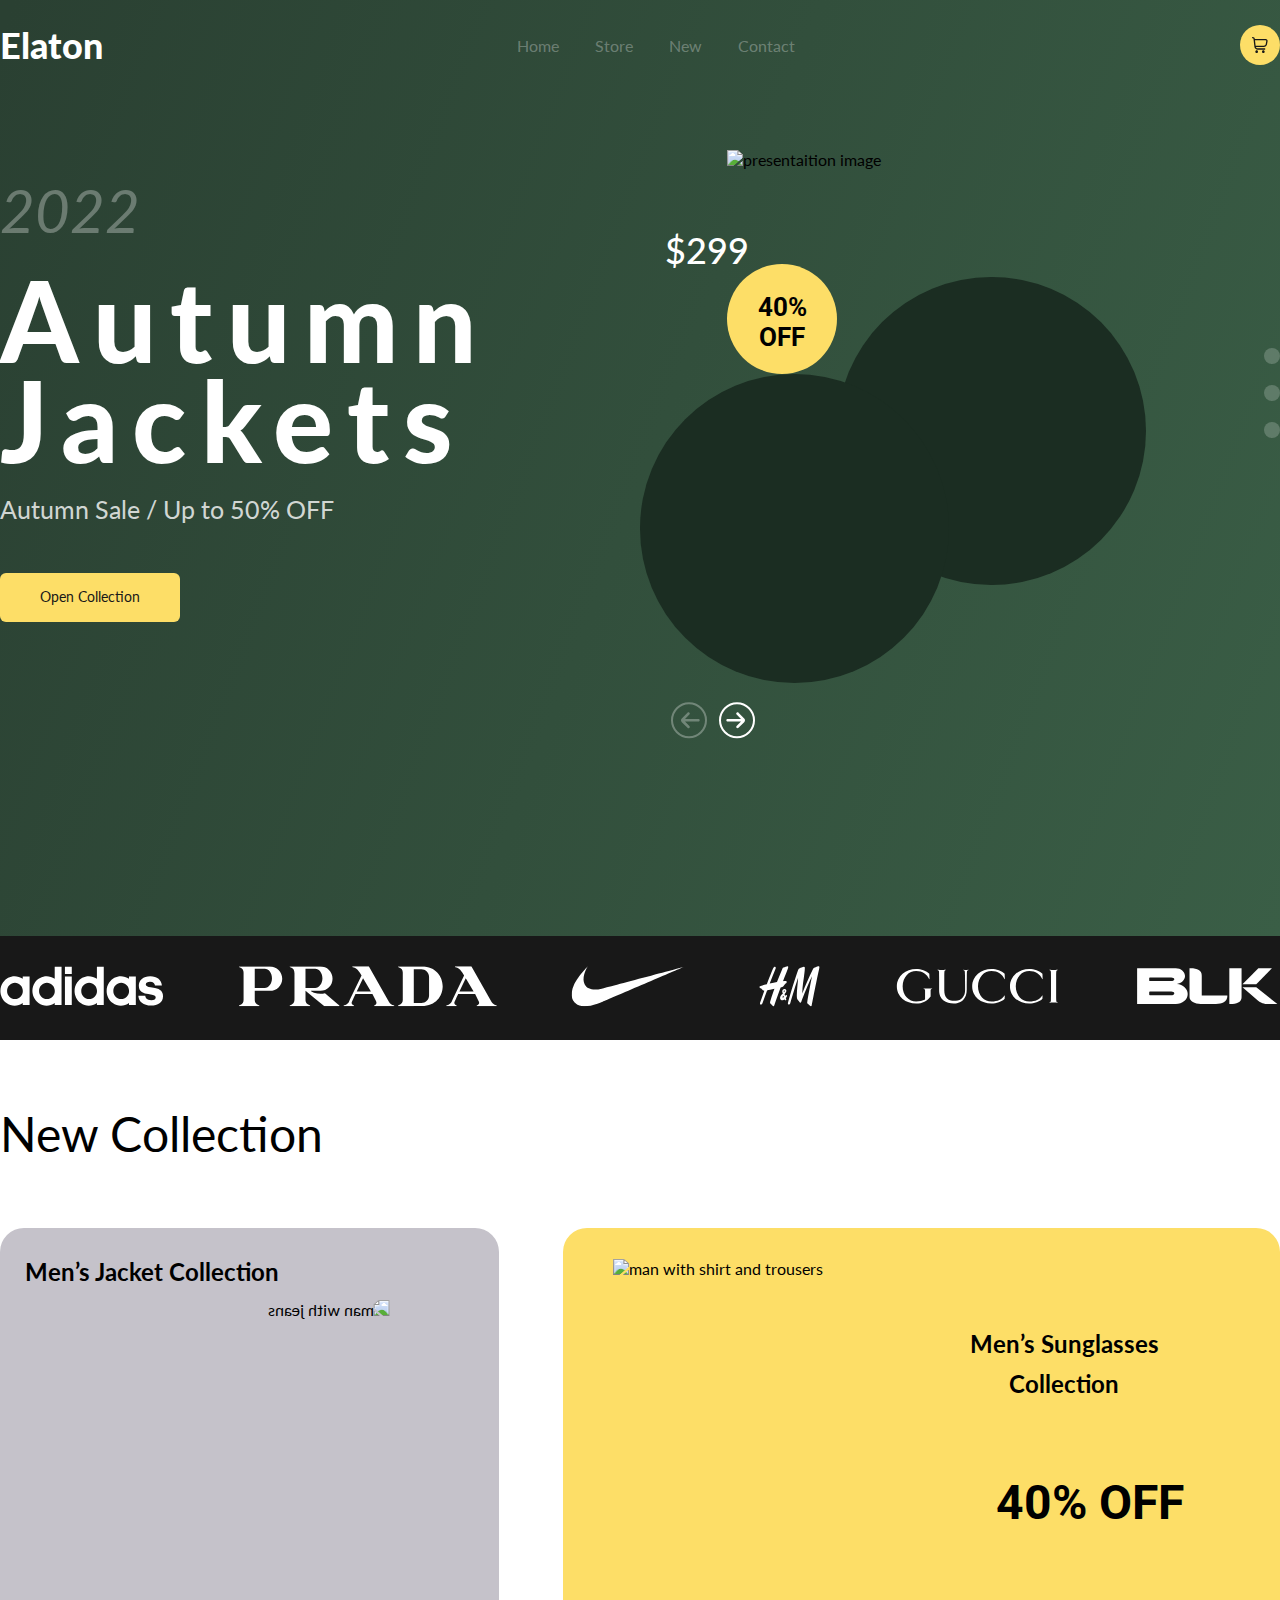
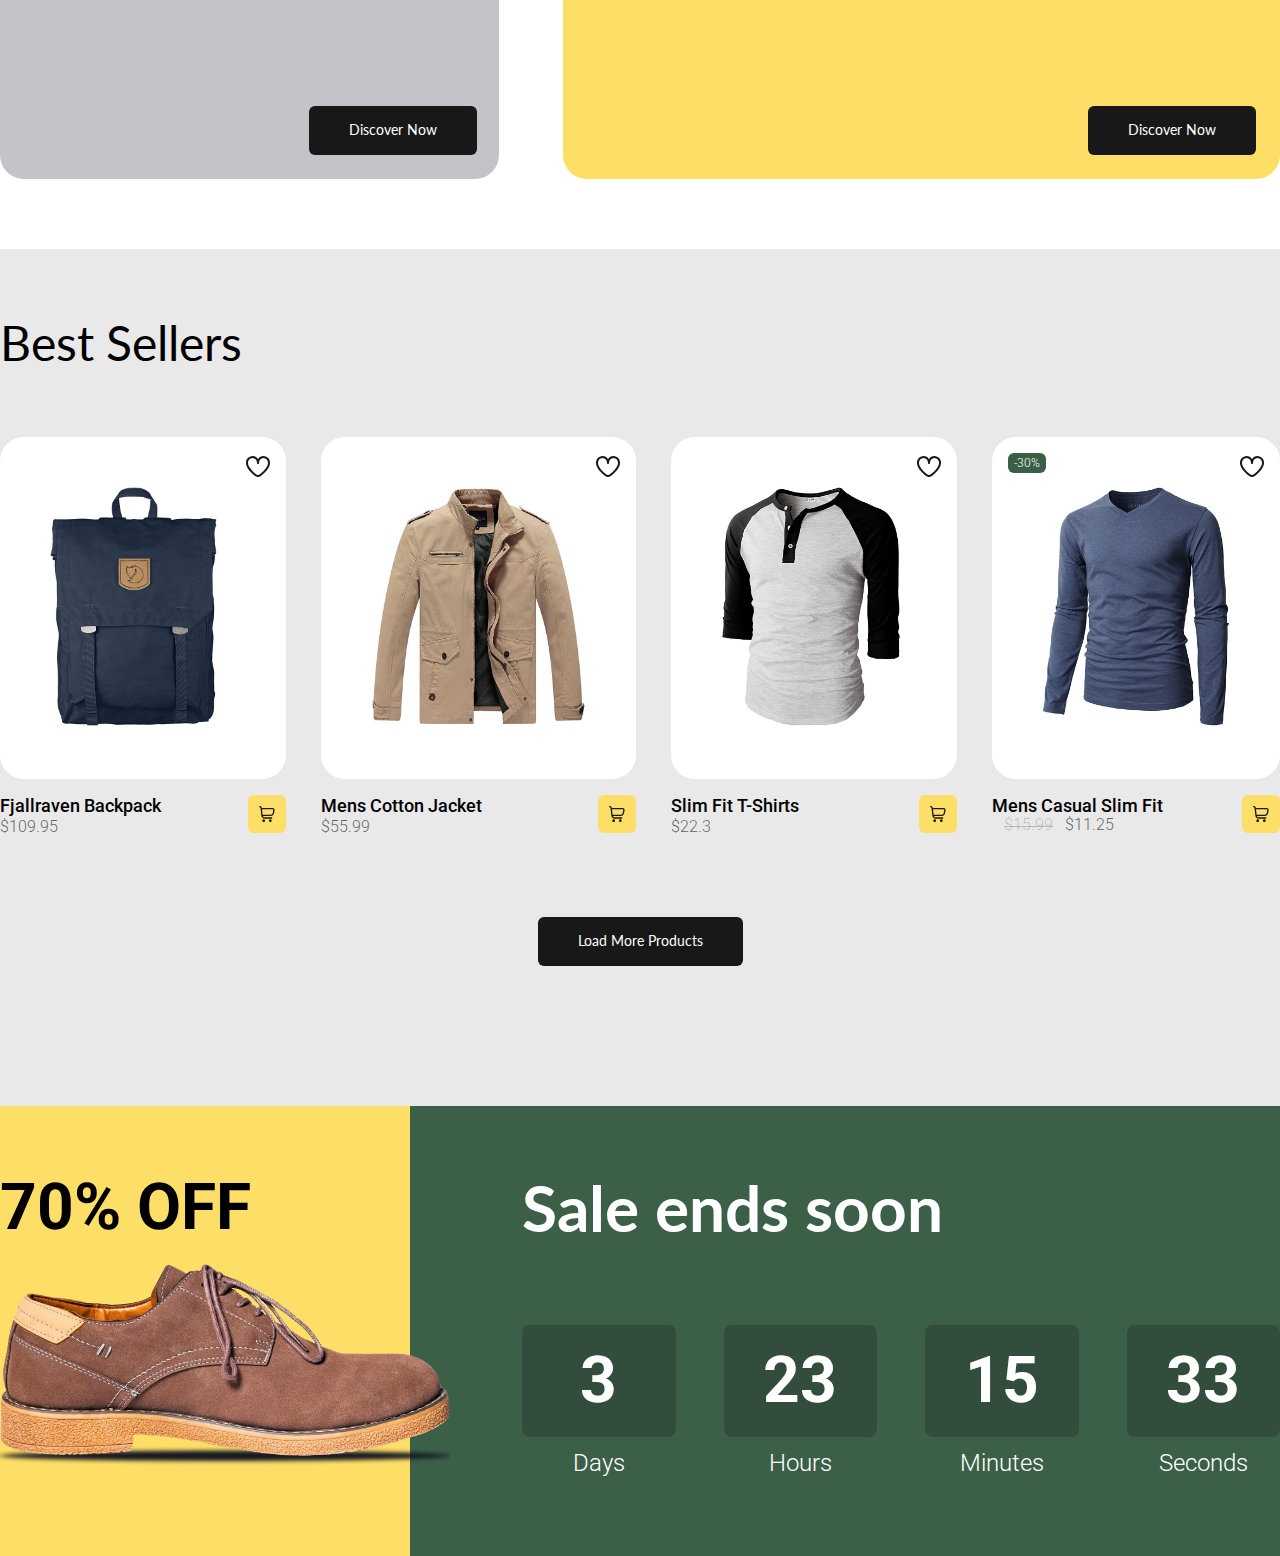
==== commit afdf062a: "customize desktop version" ====
--- a/Etalon.html
+++ b/Etalon.html
@@ -10,30 +10,39 @@
       href="https://fonts.googleapis.com/css2?family=Lato:ital,wght@0,100;0,300;0,400;0,700;0,900;1,100;1,300;1,400;1,700;1,900&display=swap"
       rel="stylesheet"
     />
+    <link rel="preconnect" href="https://fonts.googleapis.com" />
+    <link rel="preconnect" href="https://fonts.gstatic.com" crossorigin />
+    <link
+      href="https://fonts.googleapis.com/css2?family=Roboto:wght@400;500&display=swap"
+      rel="stylesheet"
+    />
     <title>Etalon</title>
   </head>
   <body>
     <section class="head">
       <div class="container">
         <div class="header row">
-          <p>Elaton</p>
-          <div class="contents">
-            <span>Home</span>
-            <span>Store</span>
-            <span>New</span>
-            <span>Contact</span>
-          </div>
-          <img
-            src="./assets/images/vectors/fi-rr-shopping-cart.svg"
-            alt="shopping-cart-vector"
-          />
+          <a href="#" title="go to home"><p>Elaton</p></a>
+          <div class="header-contents">
+            <a href="#" title="go to home"><span>Home</span></a>
+            <a href="#" title="go to store"><span>Store</span></a>
+            <a href="#" title="go to new items"><span>New</span></a>
+            <a href="#" title="go to contact"><span>Contact</span></a>
+          </div>
+          <a href="#" title="go to store"
+            ><div class="cart-background">
+              <img
+                src="./assets/images/vectors/fi-rr-shopping-cart.svg"
+                alt="shopping-cart-vector"
+              /></div
+          ></a>
         </div>
         <div class="hero row">
           <div class="left-side">
             <p class="sale-text-1">2022</p>
             <p class="sale-text-2">Autumn Jackets</p>
             <p class="sale-text-3">Autumn Sale / Up to 50% OFF</p>
-            <p class="sale-button">Open Collection</p>
+            <a href="#" class="sale-button" role="button">Open Collection</a>
           </div>
           <div class="right-side">
             <span>$299</span>
@@ -43,8 +52,8 @@
                 OFF
               </p>
             </div>
-            <div class="circle-1"></div>
-            <div class="circle-2"></div>
+            <div class="circle circle-1"></div>
+            <div class="circle circle-2"></div>
             <img
               class="hero-img"
               src="./assets/images/hero.png"
@@ -55,15 +64,17 @@
               <li></li>
               <li></li>
             </ul>
-            <div class="btn-1">
-              <img
-                src="./assets/images/vectors/Frame 5.svg"
-                alt="next button"
-              />
-              <img
-                src="./assets/images/vectors/Frame 6.svg"
-                alt="pervious button"
-              />
+            <div class="dir-btn">
+              <a href="#" title="next image"
+                ><img
+                  src="./assets/images/vectors/Frame 5.svg"
+                  alt="next button"
+              /></a>
+              <a href="#" title="previous image"
+                ><img
+                  src="./assets/images/vectors/Frame 6.svg"
+                  alt="previous button"
+              /></a>
             </div>
           </div>
         </div>
@@ -72,48 +83,65 @@
     <section class="brands-ribbon">
       <div class="container">
         <div class="brands row">
-          <img src="./assets/images/vectors/Vector.svg" alt="addidas logo" />
-          <img src="./assets/images/vectors/Prada-Logo.svg" alt="prada logo" />
-          <img src="./assets/images/vectors/Logo_NIKE.svg" alt="nike logo" />
-          <img src="./assets/images/vectors/layer1.svg" alt="H&M logo" />
-          <img src="./assets/images/vectors/Gucci_Logo.svg" alt="gucci logo" />
-          <img
-            src="./assets/images/vectors/Blk_sports_logo.svg"
-            alt="blk logo"
-          />
+          <a href="https://www.adidas.com/us" title="go to addidas homepage"
+            ><img src="./assets/images/vectors/Vector.svg" alt="addidas logo"
+          /></a>
+          <a
+            href="https://www.prada.com/ww/en.html"
+            title="go to prada homepage"
+            ><img src="./assets/images/vectors/Prada-Logo.svg" alt="prada logo"
+          /></a>
+          <a href="https://www.nike.com/" title="go to nike homepage"
+            ><img src="./assets/images/vectors/Logo_NIKE.svg" alt="nike logo"
+          /></a>
+          <a
+            href="https://www.hm.com/entrance.ahtml?orguri=%2F"
+            title="go to h&m homepage"
+            ><img src="./assets/images/vectors/layer1.svg" alt="H&M logo"
+          /></a>
+          <a href="https://www.gucci.com/us/en/" title="go to gucci homepage"
+            ><img src="./assets/images/vectors/Gucci_Logo.svg" alt="gucci logo"
+          /></a>
+          <a href="https://www.blk-app.com/" title="go to blk homepage"
+            ><img
+              src="./assets/images/vectors/Blk_sports_logo.svg"
+              alt="blk logo"
+          /></a>
         </div>
       </div>
     </section>
     <section class="main">
       <div class="container">
-        <p class="txt-style">New Collection</p>
+        <h2>New Collection</h2>
         <div class="main-sale row">
           <div class="left-collection">
-            <p class="txt-style-2">Men’s Jacket Collection</p>
+            <h3 class="title">Men’s Jacket Collection</h3>
             <img src="./assets/images/jeans.png" alt="man with jeans" />
-            <p class="btn btn-2">Discover Now</p>
+            <a href="#" class="btn cart-btn-1">Discover Now</a>
           </div>
           <div class="right-collection">
             <img
               src="./assets/images/casual.png"
               alt="man with shirt and trousers"
             />
-            <p class="txt-style-3">
+            <h3 class="title title-pos">
               Men’s Sunglasses <br />
               Collection
-            </p>
+            </h3>
             <p class="off-style">40% OFF</p>
-            <p class="btn btn-3">Discover Now</p>
+            <a href="#" class="btn cart-btn-2" title="go to cart"
+              >Discover Now</a
+            >
           </div>
         </div>
       </div>
     </section>
     <section class="main-2">
       <div class="container">
-        <p class="txt-style">Best Sellers</p>
+        <h2>Best Sellers</h2>
         <div class="grid">
           <div class="card">
-            <div class="card-1">
+            <div class="card-contents">
               <label class="checkbox">
                 <input type="checkbox" name="checkbox-star" value="2" />
                 <div class="custom"></div>
@@ -129,15 +157,16 @@
                 <p>Fjallraven Backpack</p>
                 <span>$109.95</span>
               </div>
-              <img
-                class="shopping-card"
-                src="./assets/images/vectors/fi-rr-shopping-cart.svg"
-                alt="shopping-cart-vector"
-              />
-            </div>
-          </div>
-          <div class="card">
-            <div class="card-1">
+              <a href="#" title="add to cart"
+                ><img
+                  class="shopping-card"
+                  src="./assets/images/vectors/fi-rr-shopping-cart.svg"
+                  alt="shopping-cart-vector"
+              /></a>
+            </div>
+          </div>
+          <div class="card">
+            <div class="card-contents">
               <label class="checkbox">
                 <input type="checkbox" name="checkbox-star" value="2" />
                 <div class="custom"></div>
@@ -153,15 +182,16 @@
                 <p>Mens Cotton Jacket</p>
                 <span>$55.99</span>
               </div>
-              <img
-                class="shopping-card"
-                src="./assets/images/vectors/fi-rr-shopping-cart.svg"
-                alt="shopping-cart-vector"
-              />
-            </div>
-          </div>
-          <div class="card">
-            <div class="card-1">
+              <a href="#" title="add to cart"
+                ><img
+                  class="shopping-card"
+                  src="./assets/images/vectors/fi-rr-shopping-cart.svg"
+                  alt="shopping-cart-vector"
+              /></a>
+            </div>
+          </div>
+          <div class="card">
+            <div class="card-contents">
               <label class="checkbox">
                 <input type="checkbox" name="checkbox-star" value="2" />
                 <div class="custom"></div>
@@ -177,15 +207,16 @@
                 <p>Slim Fit T-Shirts</p>
                 <span>$22.3</span>
               </div>
-              <img
-                class="shopping-card"
-                src="./assets/images/vectors/fi-rr-shopping-cart.svg"
-                alt="shopping-cart-vector"
-              />
-            </div>
-          </div>
-          <div class="card">
-            <div class="card-1">
+              <a href="#" title="add to cart"
+                ><img
+                  class="shopping-card"
+                  src="./assets/images/vectors/fi-rr-shopping-cart.svg"
+                  alt="shopping-cart-vector"
+              /></a>
+            </div>
+          </div>
+          <div class="card">
+            <div class="card-contents">
               <label class="checkbox">
                 <input type="checkbox" name="checkbox-star" value="2" />
                 <div class="custom"></div>
@@ -200,27 +231,31 @@
             <div class="row">
               <div class="info">
                 <p>Mens Casual Slim Fit</p>
-                <span class="persentoff">$15.99</span><span>$11.25</span>
-              </div>
-              <img
-                class="shopping-card"
-                src="./assets/images/vectors/fi-rr-shopping-cart.svg"
-                alt="shopping-cart-vector"
-              />
-            </div>
-          </div>
-        </div>
-        <form>
-          <button class="submit" type="submit">Load More Products</button>
-        </form>
+                <div class="percentoff">
+                  <p>$15.99</p>
+                  <span>$11.25</span>
+                </div>
+              </div>
+              <a href="#" title="add to cart"
+                ><img
+                  class="shopping-card"
+                  src="./assets/images/vectors/fi-rr-shopping-cart.svg"
+                  alt="shopping-cart-vector"
+              /></a>
+            </div>
+          </div>
+        </div>
+        <div class="black-btn">
+          <a href="#" class="submit" title="go to store">Load More Products</a>
+        </div>
       </div>
     </section>
     <section class="footer">
       <div class="container">
         <div class="contents-style">
           <img src="./assets/images/shoe.png" alt="" />
-          <p class="ppp">70% OFF</p>
-          <p class="pppp">Sale ends soon</p>
+          <p class="fix">70% OFF</p>
+          <p class="fix-1">Sale ends soon</p>
           <div class="grid-1">
             <div class="box">3</div>
             <div class="box">23</div>
--- a/assets/styles/index.css
+++ b/assets/styles/index.css
@@ -2,7 +2,17 @@
   box-sizing: border-box;
   margin: 0;
   padding: 0;
-  font-family: Lato;
+
+}
+body {
+  font-family: 'Lato' ,sans-serif;
+}
+:root {
+  --yellow: #fdde67;
+  --white: #ffffff;
+  --grey: #ffffff4d;
+  --black: #181818;
+  --green: #3b5f47;
 }
 .container {
   width: 100%;
@@ -13,6 +23,9 @@
   display: flex;
   justify-content: space-between;
 }
+a {
+  text-decoration: none;
+}
 .header {
   padding-top: 25px;
   align-items: center;
@@ -21,19 +34,23 @@
   font-size: 36px;
   font-weight: 900;
   line-height: 40px;
-  color: #ffffff;
-}
-.contents span {
+  color: var(--white);
+}
+.header-contents span {
   margin-right: 32px;
-  color: #ffffff4d;
-}
-.contents span:hover {
-  color: #ffffff;
+  color: var(--grey);
+}
+.header-contents span:hover {
+  color: var(--white);
+}
+.cart-background {
+  width: 40px;
+  height: 40px;
+  background-color: var(--yellow);
+  border-radius: 50%;
 }
 .header img {
   padding: 12px;
-  background-color: #fdde67;
-  border-radius: 50%;
 }
 .hero {
   margin-top: 85.13px;
@@ -57,20 +74,24 @@
   font-style: italic;
   font-weight: 400;
   line-height: 72px;
-  color: #ffffff4d;
+  color: var(--grey);
 }
 .sale-text-2 {
   font-size: 112px;
   font-weight: 900;
   line-height: 100px;
   letter-spacing: 0.13em;
-  color: #ffffff;
+  color: var(--white);
 }
 .sale-text-3 {
   font-size: 25px;
   font-weight: 400;
   line-height: 30px;
   color: #ffffffcc;
+}
+.yellow-btn {
+  display: flex;
+  justify-content: left;
 }
 .sale-button {
   display: inline-block;
@@ -80,24 +101,23 @@
   line-height: 16.8px;
   color: #181818;
   border-radius: 6px;
-  background-color: #fdde67;
+  background-color: var(--yellow);
   margin-top: 25px;
-}
-.circle-1 {
+  margin-left: 0;
+  cursor: pointer;
+}
+.circle {
   position: absolute;
   width: 308.6px;
   height: 308.6px;
   background-color: #1b2d22;
   border-radius: 50%;
+}
+.circle-1 {
   right: 134.25px;
   top: 126.7px;
 }
 .circle-2 {
-  position: absolute;
-  width: 308.6px;
-  height: 308.6px;
-  background-color: #1b2d22;
-  border-radius: 50%;
   right: 305.67;
   top: 224px;
 }
@@ -122,7 +142,7 @@
   width: 110px;
   height: 110px;
   padding: 15px;
-  background-color: #fdde67;
+  background-color: var(--yellow);
   border-radius: 50%;
   right: 442.85px;
   top: 114px;
@@ -134,7 +154,7 @@
   font-size: 36px;
   font-weight: 500;
   line-height: 43.2px;
-  color: #ffffff;
+  color: var(--white);
   top: 79px;
   right: 530.96px;
 }
@@ -150,26 +170,27 @@
   background-color: #ffffff33;
   border-radius: 50%;
   margin-bottom: 21px;
+  cursor: pointer;
 }
 .white-circles li:hover {
-  background-color: #ffffff;
+  background-color: var(--white);
   width: 21px;
   height: 21px;
   border-radius: 50%;
 }
-.btn-1 {
+.dir-btn {
   display: flex;
   justify-content: space-between;
   position: absolute;
   right: 519px;
   top: 551.63px;
 }
-.btn-1 img {
+.dir-btn img {
   margin: 0 6px;
 }
 .brands-ribbon {
   width: 100%;
-  background-color: #181818;
+  background-color: var(--black);
 }
 .brands {
   justify-content: space-between;
@@ -196,14 +217,14 @@
   left: 110.67px;
   top: 71.87px;
 }
-.txt-style {
+h2 {
   font-family: Lato;
   font-size: 48px;
   font-weight: 400;
   line-height: 48px;
   margin-bottom: 70px;
 }
-.txt-style-2 {
+.title {
   font-family: Lato;
   font-size: 24px;
   font-weight: 700;
@@ -211,26 +232,32 @@
   text-align: left;
   padding: 24px 25px;
 }
+.title-pos {
+  position: absolute;
+  text-align: center;
+  right: 96.5px;
+  top: 71.87px;
+}
 .btn {
   font-family: Lato;
   font-size: 14px;
   font-weight: 400;
   line-height: 16.8px;
   position: absolute;
-  color: #ffffff;
+  color: var(--white);
   border-radius: 6px;
-  background-color: #181818;
+  background-color: var(--black);
   padding: 16px 40px;
 }
-.btn-2 {
+.cart-btn-1 {
   left: 309px;
   top: 477.75px;
 }
-.btn-3 {
+.cart-btn-2 {
   left: 525px;
   top: 477.75px;
 }
-form {
+.black-btn {
   display: flex;
   justify-content: center;
 }
@@ -241,14 +268,14 @@
   font-size: 14px;
   font-weight: 400;
   line-height: 16.8px;
-  color: #ffffff;
+  color: var(--white);
   border-radius: 6px;
   text-align: center;
-  background-color: #181818;
+  background-color: var(--black);
   padding: 16px 40px;
 }
 .right-collection {
-  background-color: #fdde67;
+  background-color: var(--yellow);
   border-radius: 24px;
   width: 56%;
   position: relative;
@@ -273,17 +300,7 @@
   right: 96.5px;
   top: 247.38px;
 }
-.txt-style-3 {
-  font-family: Lato;
-  position: absolute;
-  text-align: center;
-  right: 96.5px;
-  top: 71.87px;
-  font-size: 24px;
-  font-weight: 700;
-  line-height: 40px;
-  padding: 24px 25px;
-}
+
 .main-sale {
   justify-content: space-between;
 }
@@ -297,8 +314,8 @@
   height: 238.99px;
   margin: 50px;
 }
-.card-1 {
-  background-color: #ffffff;
+.card-contents {
+  background-color: var(--white);
   border-radius: 24px;
   position: relative;
 }
@@ -322,6 +339,19 @@
   line-height: 18.75px;
   text-align: left;
   color: #00000099;
+}
+.percentoff {
+  display: flex;
+}
+.percentoff p {
+  font-family: Roboto;
+  font-size: 16px;
+  font-weight: 300;
+  line-height: 18.75px;
+  border-bottom: 1px solid #00000033;
+  line-height: 0.1em;
+  margin: 8.5px 12px 20px;
+  color: #00000033;
 }
 .offsale {
   font-family: Roboto;
@@ -333,12 +363,12 @@
   margin: 16px;
   padding: 3px 6px;
   background-color: #3a5e46;
-  color: #ffffff;
+  color: var(--white);
 }
 .shopping-card {
   margin-top: 16px;
   border-radius: 6px;
-  background-color: #fdde67;
+  background-color: var(--yellow);
   padding: 11px;
 }
 .checkbox {
@@ -364,13 +394,13 @@
 .foot-left {
   width: 32%;
   height: 450px;
-  background-color: #fdde67;
+  background-color: var(--yellow);
 }
 .foot-right {
   border: 0px, 0px, 0px, 500px;
   width: 68%;
   height: 450px;
-  background-color: #3b5f47;
+  background-color: var(--green);
 }
 .footer img {
   width: 450px;
@@ -382,7 +412,7 @@
 .contents-style {
   position: relative;
 }
-.ppp {
+.fix {
   position: absolute;
   font-family: Roboto;
   font-size: 64px;
@@ -391,13 +421,13 @@
   top: 78px;
   left: 0;
 }
-.pppp {
+.fix-1 {
   position: absolute;
   font-family: Lato;
   font-size: 64px;
   font-weight: 700;
   line-height: 48px;
-  color: #ffffff;
+  color: var(--white);
   top: 78px;
   right: 337px;
 }
@@ -410,7 +440,7 @@
   font-size: 64px;
   font-weight: 700;
   line-height: 48px;
-  color: #ffffff;
+  color: var(--white);
   right: 0;
   top: 219.47px;
 }
@@ -429,3 +459,6 @@
   text-align: center;
   margin-top: -36px;
 }
+@media screen and (min-width: 500px) {
+  
+}
